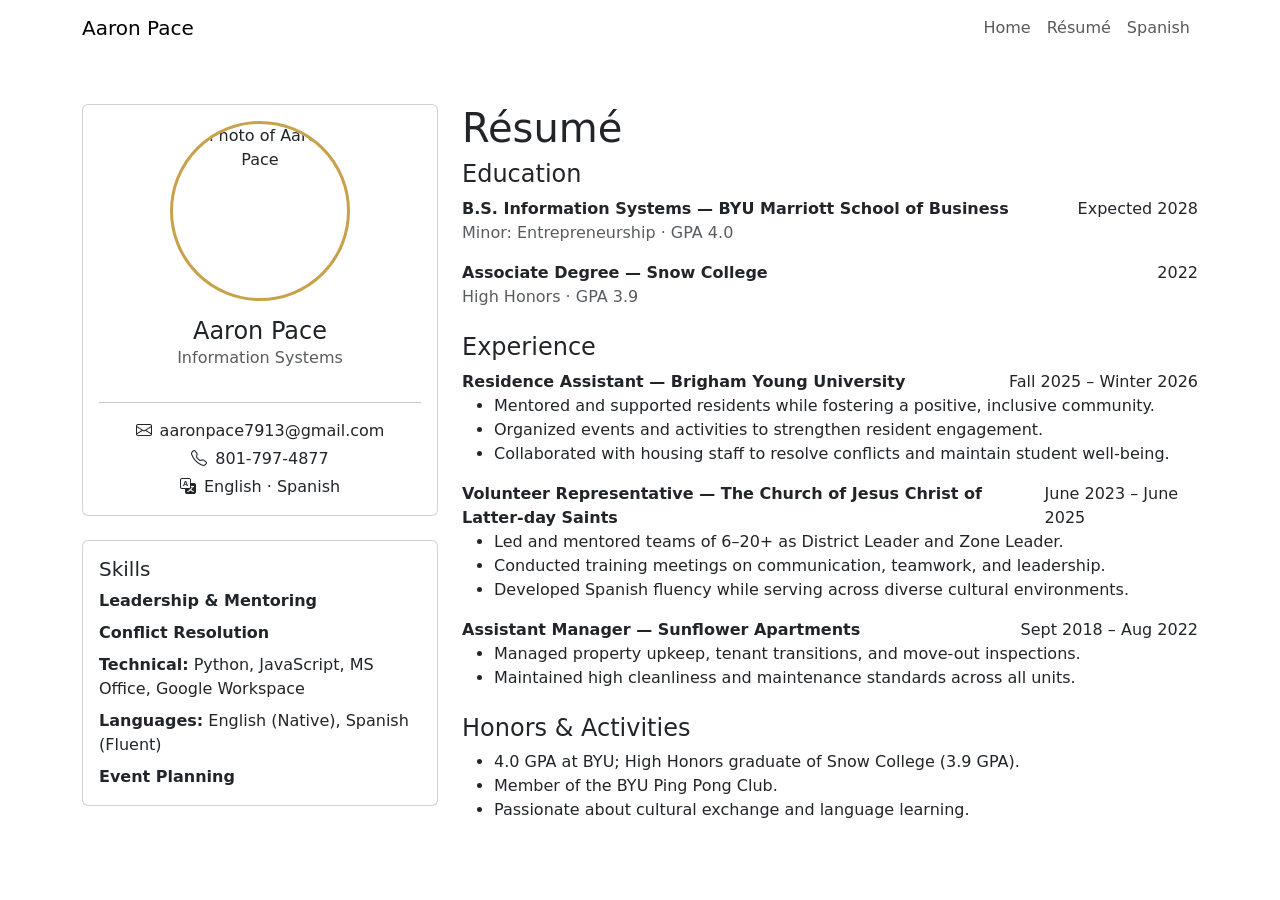
==== resume.html @ 3d18f5ae "Add files via upload" ====
<!DOCTYPE html>
<html lang="en">
<head>
    <meta charset="UTF-8">
    <meta name="viewport" content="width=device-width, initial-scale=1.0">
    <title>Aaron Pace | Résumé</title>

    <link href="https://cdn.jsdelivr.net/npm/bootstrap@5.3.3/dist/css/bootstrap.min.css" rel="stylesheet">
    <link href="https://cdn.jsdelivr.net/npm/bootstrap-icons@1.11.3/font/bootstrap-icons.css" rel="stylesheet">
    <link href="css/custom.css" rel="stylesheet">
</head>
<body>

    <nav class="navbar navbar-expand-lg navbar-custom sticky-top">
        <div class="container">
            <a class="navbar-brand" href="index.html">Aaron Pace</a>
            <button class="navbar-toggler" type="button" data-bs-toggle="collapse"
                    data-bs-target="#nav" aria-controls="nav" aria-expanded="false" aria-label="Toggle navigation">
                <span class="navbar-toggler-icon"></span>
            </button>
            <div class="collapse navbar-collapse" id="nav">
                <ul class="navbar-nav ms-auto">
                    <li class="nav-item"><a class="nav-link" href="index.html">Home</a></li>
                    <li class="nav-item"><a class="nav-link" href="resume.html">Résumé</a></li>
                    <li class="nav-item"><a class="nav-link" href="html/scratch.html">Spanish</a></li>
                </ul>
            </div>
        </div>
    </nav>

    <div class="container py-5">
        <div class="row">

            <!-- Sidebar -->
            <div class="col-lg-4 mb-4">
                <div class="card feature-card p-3 text-center">
                    <img src="images/profile.jpg" alt="Photo of Aaron Pace"
                         class="rounded-circle mx-auto mb-3" width="180" height="180"
                         style="object-fit:cover; object-position:center 20%; border:3px solid #c8a24b;">
                    <h3 class="h4 mb-0">Aaron Pace</h3>
                    <p class="text-muted">Information Systems</p>
                    <hr>
                    <p class="mb-1"><i class="bi bi-envelope me-2"></i>aaronpace7913@gmail.com</p>
                    <p class="mb-1"><i class="bi bi-telephone me-2"></i>801-797-4877</p>
                    <p class="mb-0"><i class="bi bi-translate me-2"></i>English &middot; Spanish</p>
                </div>

                <div class="card feature-card p-3 mt-4">
                    <h3 class="h5 resume-section">Skills</h3>
                    <ul class="list-unstyled mb-0">
                        <li class="mb-2"><strong>Leadership &amp; Mentoring</strong></li>
                        <li class="mb-2"><strong>Conflict Resolution</strong></li>
                        <li class="mb-2"><strong>Technical:</strong> Python, JavaScript, MS Office, Google Workspace</li>
                        <li class="mb-2"><strong>Languages:</strong> English (Native), Spanish (Fluent)</li>
                        <li><strong>Event Planning</strong></li>
                    </ul>
                </div>
            </div>

            <!-- Main column -->
            <div class="col-lg-8">
                <h1 class="section-title">Résumé</h1>

                <div class="resume-section mb-4">
                    <h3 class="h4">Education</h3>
                    <div class="d-flex justify-content-between">
                        <strong>B.S. Information Systems — BYU Marriott School of Business</strong>
                        <span class="resume-job-date">Expected 2028</span>
                    </div>
                    <p class="text-muted mb-3">Minor: Entrepreneurship &middot; GPA 4.0</p>
                    <div class="d-flex justify-content-between">
                        <strong>Associate Degree — Snow College</strong>
                        <span class="resume-job-date">2022</span>
                    </div>
                    <p class="text-muted">High Honors &middot; GPA 3.9</p>
                </div>

                <div class="resume-section mb-4">
                    <h3 class="h4">Experience</h3>

                    <div class="mb-3">
                        <div class="d-flex justify-content-between">
                            <strong>Residence Assistant — Brigham Young University</strong>
                            <span class="resume-job-date">Fall 2025 – Winter 2026</span>
                        </div>
                        <ul>
                            <li>Mentored and supported residents while fostering a positive, inclusive community.</li>
                            <li>Organized events and activities to strengthen resident engagement.</li>
                            <li>Collaborated with housing staff to resolve conflicts and maintain student well-being.</li>
                        </ul>
                    </div>

                    <div class="mb-3">
                        <div class="d-flex justify-content-between">
                            <strong>Volunteer Representative — The Church of Jesus Christ of Latter-day Saints</strong>
                            <span class="resume-job-date">June 2023 – June 2025</span>
                        </div>
                        <ul>
                            <li>Led and mentored teams of 6–20+ as District Leader and Zone Leader.</li>
                            <li>Conducted training meetings on communication, teamwork, and leadership.</li>
                            <li>Developed Spanish fluency while serving across diverse cultural environments.</li>
                        </ul>
                    </div>

                    <div class="mb-3">
                        <div class="d-flex justify-content-between">
                            <strong>Assistant Manager — Sunflower Apartments</strong>
                            <span class="resume-job-date">Sept 2018 – Aug 2022</span>
                        </div>
                        <ul>
                            <li>Managed property upkeep, tenant transitions, and move-out inspections.</li>
                            <li>Maintained high cleanliness and maintenance standards across all units.</li>
                        </ul>
                    </div>
                </div>

                <div class="resume-section">
                    <h3 class="h4">Honors &amp; Activities</h3>
                    <ul>
                        <li>4.0 GPA at BYU; High Honors graduate of Snow College (3.9 GPA).</li>
                        <li>Member of the BYU Ping Pong Club.</li>
                        <li>Passionate about cultural exchange and language learning.</li>
                    </ul>
                </div>
            </div>
        </div>
    </div>

    <footer class="site-footer text-center">
        <div class="container">
            <p class="mb
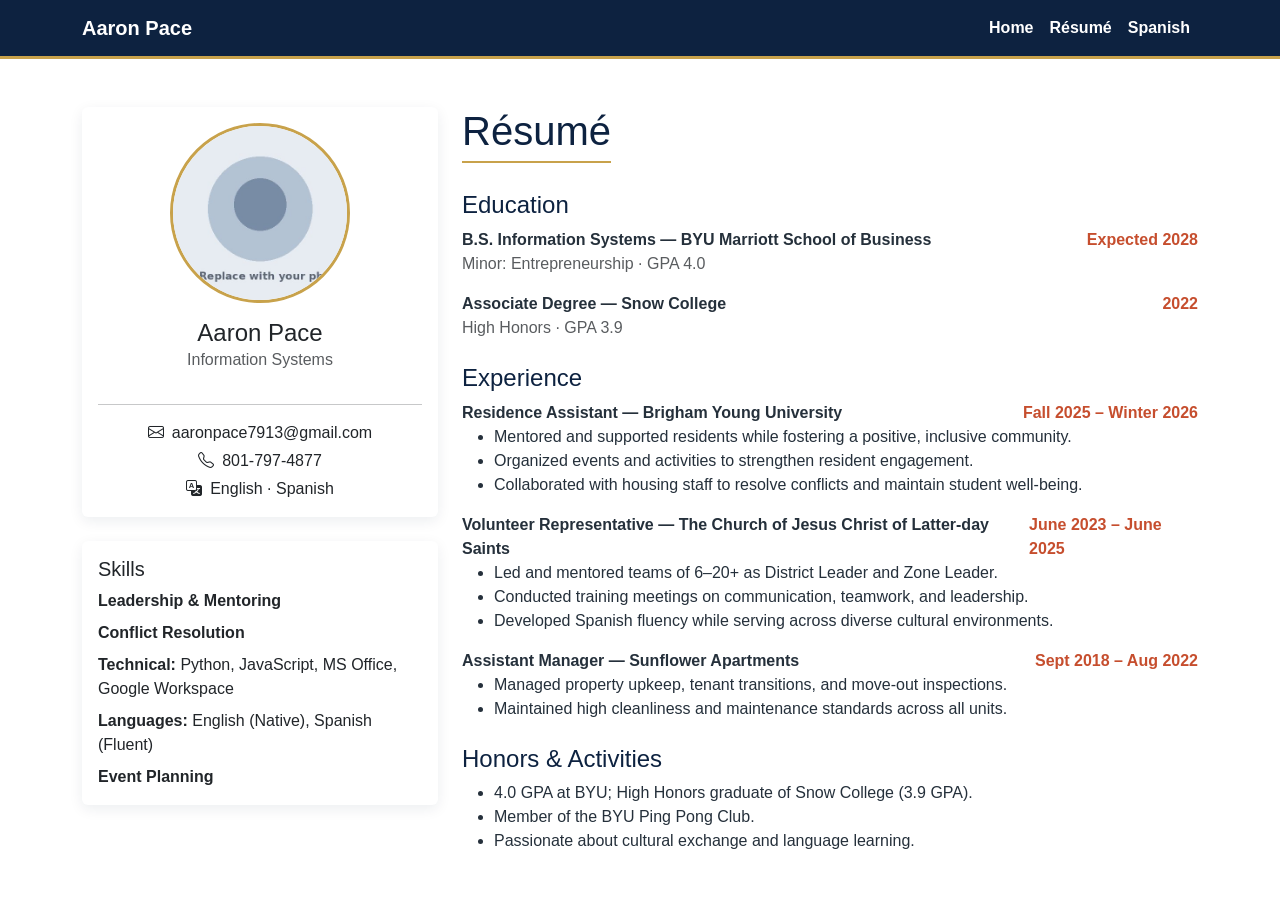
==== commit ee316f7e: "Add files via upload" ====
--- a/resume.html
+++ b/resume.html
@@ -7,7 +7,7 @@
 
     <link href="https://cdn.jsdelivr.net/npm/bootstrap@5.3.3/dist/css/bootstrap.min.css" rel="stylesheet">
     <link href="https://cdn.jsdelivr.net/npm/bootstrap-icons@1.11.3/font/bootstrap-icons.css" rel="stylesheet">
-    <link href="css/custom.css" rel="stylesheet">
+    <link href="custom.css" rel="stylesheet">
 </head>
 <body>
 
@@ -22,7 +22,7 @@
                 <ul class="navbar-nav ms-auto">
                     <li class="nav-item"><a class="nav-link" href="index.html">Home</a></li>
                     <li class="nav-item"><a class="nav-link" href="resume.html">Résumé</a></li>
-                    <li class="nav-item"><a class="nav-link" href="html/scratch.html">Spanish</a></li>
+                    <li class="nav-item"><a class="nav-link" href="scratch.html">Spanish</a></li>
                 </ul>
             </div>
         </div>
@@ -34,7 +34,7 @@
             <!-- Sidebar -->
             <div class="col-lg-4 mb-4">
                 <div class="card feature-card p-3 text-center">
-                    <img src="images/profile.jpg" alt="Photo of Aaron Pace"
+                    <img src="profile.jpg" alt="Photo of Aaron Pace"
                          class="rounded-circle mx-auto mb-3" width="180" height="180"
                          style="object-fit:cover; object-position:center 20%; border:3px solid #c8a24b;">
                     <h3 class="h4 mb-0">Aaron Pace</h3>
--- a/custom.css
+++ b/custom.css
@@ -0,0 +1,80 @@
+/* ============================================================
+   custom.css — Overrides for the Bootstrap theme.
+   IMPORTANT: We never edit Bootstrap's own files. This sheet is
+   loaded AFTER Bootstrap so these rules win the cascade.
+   ============================================================ */
+
+:root {
+    --navy: #0d2240;
+    --gold: #c8a24b;
+    --accent: #c64e2e;
+}
+
+body {
+    font-family: 'Segoe UI', Roboto, Helvetica, Arial, sans-serif;
+    color: #25303b;
+}
+
+/* Smooth scrolling + offset so anchor targets aren't hidden under the sticky navbar */
+html { scroll-behavior: smooth; }
+section[id] { scroll-margin-top: 80px; }
+
+/* --- Navbar override (Bootstrap default is plain) --- */
+.navbar.navbar-custom {
+    background-color: var(--navy);
+    border-bottom: 3px solid var(--gold);
+}
+.navbar-custom .navbar-brand,
+.navbar-custom .nav-link {
+    color: #ffffff !important;
+    font-weight: 600;
+}
+.navbar-custom .nav-link:hover {
+    color: var(--gold) !important;
+}
+
+/* --- Hero section --- */
+.hero {
+    background: linear-gradient(135deg, var(--navy) 0%, #1c3a63 100%);
+    color: #fff;
+    padding: 90px 0;
+}
+.hero h1 { font-weight: 700; }
+.hero .lead { color: #d8e2ef; }
+
+/* --- Buttons: override Bootstrap primary --- */
+.btn-gold {
+    background-color: var(--gold);
+    border-color: var(--gold);
+    color: var(--navy);
+    font-weight: 600;
+}
+.btn-gold:hover {
+    background-color: #b18f3e;
+    color: #fff;
+}
+
+/* --- Section headings --- */
+.section-title {
+    color: var(--navy);
+    border-bottom: 2px solid var(--gold);
+    display: inline-block;
+    padding-bottom: 6px;
+    margin-bottom: 28px;
+}
+
+/* --- Cards --- */
+.feature-card {
+    border: none;
+    box-shadow: 0 4px 14px rgba(13, 34, 64, 0.08);
+    transition: transform 0.15s ease;
+}
+.feature-card:hover { transform: translateY(-4px); }
+
+/* --- Resume specific --- */
+.resume-job-date { color: var(--accent); font-weight: 600; }
+.resume-section h3 { color: var(--navy); }
+
+/* --- Footer --- */
+.site-footer {
+    background-color: var(--n
